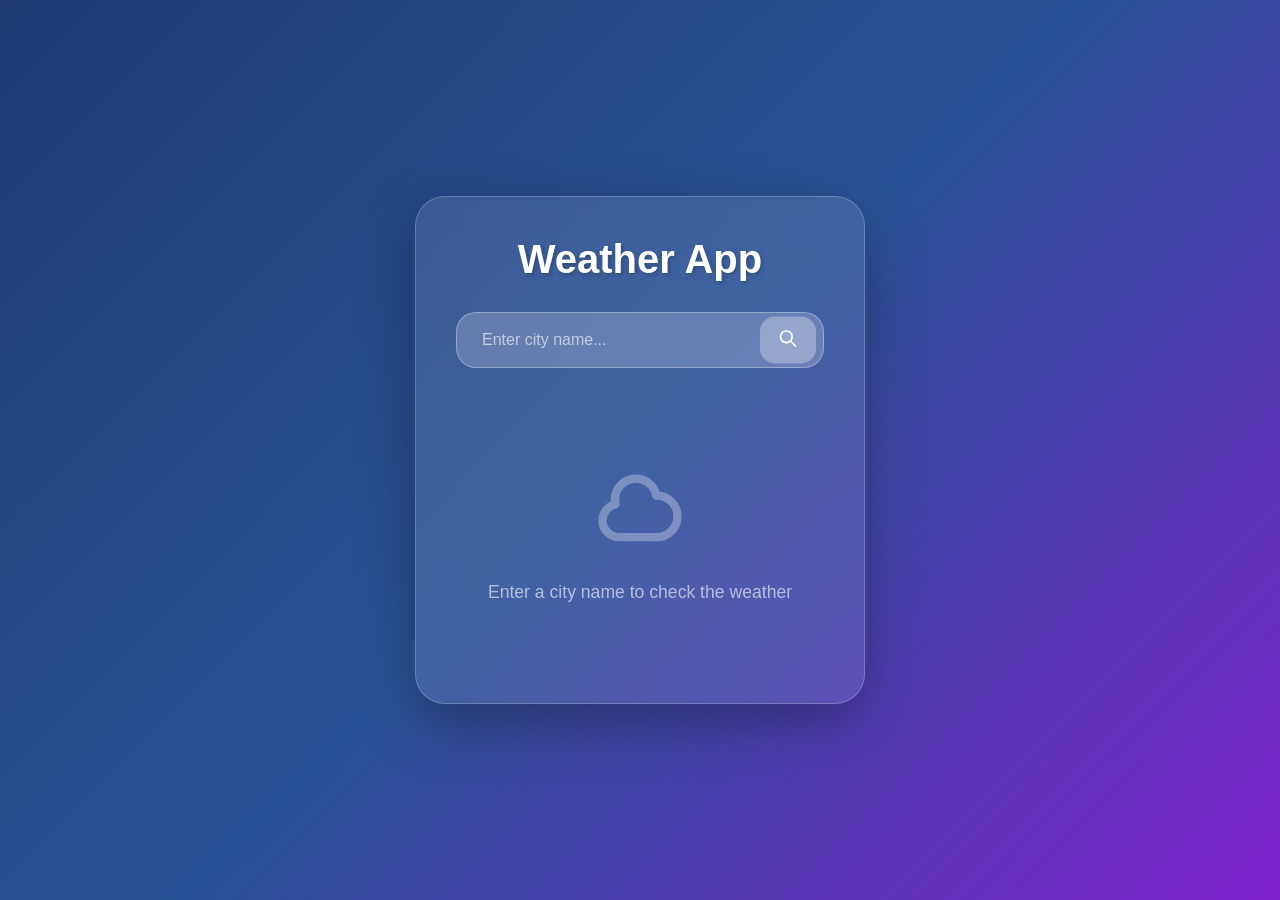
==== index.html @ 27df750b "Add Weather App project" ====
<!DOCTYPE html>
<html lang="en">
<head>
    <meta charset="UTF-8">
    <meta name="viewport" content="width=device-width, initial-scale=1.0">
    <link rel="stylesheet" href="css/style.css">
    <link rel="icon" type="image/png" href="assets/icon.png">
    <title>Weather App</title>
</head>
<body>
    <div class="container">
        <h1>Weather App</h1>
        
        <div class="search-box">
            <input type="text" id="cityInput" placeholder="Enter city name..." />
            <button id="searchBtn">
                <svg fill="none" stroke="currentColor" viewBox="0 0 24 24">
                    <path stroke-linecap="round" stroke-linejoin="round" stroke-width="2" d="M21 21l-6-6m2-5a7 7 0 11-14 0 7 7 0 0114 0z"></path>
                </svg>
            </button>
        </div>

        <div class="error" id="errorMsg"></div>
        <div class="loader" id="loader"></div>

        <div class="weather-info" id="weatherInfo">
            <div class="location">
                <h2 id="cityName"></h2>
            </div>
            
            <div class="weather-icon">
                <img id="weatherIcon" src="" alt="Weather Icon" />
            </div>

            <div class="temperature">
                <h1 id="temp"></h1>
            </div>

            <div class="description" id="description"></div>

            <div class="details">
                <div class="detail-card">
                    <div class="label">
                        <svg width="20" height="20" viewBox="0 0 24 24" fill="currentColor">
                            <path d="M12 2.69l5.66 5.66a8 8 0 1 1-11.31 0z"/>
                        </svg>
                        Humidity
                    </div>
                    <div class="value" id="humidity"></div>
                </div>
                <div class="detail-card">
                    <div class="label">
                        <svg width="20" height="20" viewBox="0 0 24 24" fill="none" stroke="currentColor" stroke-width="2">
                            <path d="M9.59 4.59A2 2 0 1 1 11 8H2m10.59 11.41A2 2 0 1 0 14 16H2m15.73-8.27A2.5 2.5 0 1 1 19.5 12H2"/>
                        </svg>
                        Wind Speed
                    </div>
                    <div class="value" id="windSpeed"></div>
                </div>
                <div class="detail-card">
                    <div class="label">
                        <svg width="20" height="20" viewBox="0 0 24 24" fill="none" stroke="currentColor" stroke-width="2">
                            <circle cx="12" cy="12" r="10"/>
                            <path d="M12 6v6l4 2"/>
                        </svg>
                        Pressure
                    </div>
                    <div class="value" id="pressure"></div>
                </div>
                <div class="detail-card">
                    <div class="label">
                        <svg width="20" height="20" viewBox="0 0 24 24" fill="none" stroke="currentColor" stroke-width="2">
                            <path d="M1 12s4-8 11-8 11 8 11 8-4 8-11 8-11-8-11-8z"/>
                            <circle cx="12" cy="12" r="3"/>
                        </svg>
                        Visibility
                    </div>
                    <div class="value" id="visibility"></div>
                </div>
            </div>

            <div class="extra-info">
                <div>
                    <div class="label">Feels Like</div>
                    <div class="value" id="feelsLike"></div>
                </div>
                <div>
                    <div class="label">UV Index</div>
                    <div class="value" id="uvIndex"></div>
                </div>
            </div>
        </div>

        <div class="placeholder" id="placeholder">
            <svg fill="none" stroke="currentColor" viewBox="0 0 24 24">
                <path stroke-linecap="round" stroke-linejoin="round" stroke-width="2" d="M3 15a4 4 0 004 4h9a5 5 0 10-.1-9.999 5.002 5.002 0 10-9.78 2.096A4.001 4.001 0 003 15z"></path>
            </svg>
            <p>Enter a city name to check the weather</p>
        </div>
    </div>

    <script src="js/app.js"></script>
</body>
</html>
---- css/style.css ----
* {
            margin: 0;
            padding: 0;
            box-sizing: border-box;
        }

        body {
            font-family: 'Segoe UI', Tahoma, Geneva, Verdana, sans-serif;
            min-height: 100vh;
            background: linear-gradient(135deg, #1e3c72 0%, #2a5298 50%, #7e22ce 100%);
            display: flex;
            justify-content: center;
            align-items: center;
            padding: 20px;
        }

        .container {
            background: rgba(255, 255, 255, 0.1);
            backdrop-filter: blur(20px);
            border-radius: 30px;
            padding: 40px;
            width: 100%;
            max-width: 450px;
            box-shadow: 0 20px 60px rgba(0, 0, 0, 0.3);
            border: 1px solid rgba(255, 255, 255, 0.2);
        }

        h1 {
            color: white;
            text-align: center;
            font-size: 2.5rem;
            margin-bottom: 30px;
            text-shadow: 2px 2px 4px rgba(0, 0, 0, 0.2);
        }

        .search-box {
            position: relative;
            margin-bottom: 30px;
        }

        #cityInput {
            width: 100%;
            padding: 18px 60px 18px 25px;
            border-radius: 20px;
            border: 1px solid rgba(255, 255, 255, 0.3);
            background: rgba(255, 255, 255, 0.2);
            color: white;
            font-size: 16px;
            outline: none;
            transition: all 0.3s;
        }

        #cityInput::placeholder {
            color: rgba(255, 255, 255, 0.6);
        }

        #cityInput:focus {
            background: rgba(255, 255, 255, 0.25);
            border-color: rgba(255, 255, 255, 0.5);
        }

        #searchBtn {
            position: absolute;
            right: 8px;
            top: 50%;
            transform: translateY(-50%);
            background: rgba(255, 255, 255, 0.3);
            border: none;
            padding: 12px 18px;
            border-radius: 15px;
            cursor: pointer;
            transition: all 0.3s;
        }

        #searchBtn:hover {
            background: rgba(255, 255, 255, 0.4);
        }

        #searchBtn svg {
            width: 20px;
            height: 20px;
            stroke: white;
        }

        .error {
            background: rgba(239, 68, 68, 0.2);
            border: 1px solid rgba(239, 68, 68, 0.5);
            color: white;
            padding: 15px;
            border-radius: 15px;
            text-align: center;
            margin-bottom: 20px;
            display: none;
        }

        .loader {
            border: 4px solid rgba(255, 255, 255, 0.3);
            border-top: 4px solid white;
            border-radius: 50%;
            width: 60px;
            height: 60px;
            animation: spin 1s linear infinite;
            margin: 50px auto;
            display: none;
        }

        @keyframes spin {
            0% { transform: rotate(0deg); }
            100% { transform: rotate(360deg); }
        }

        .weather-info {
            display: none;
        }

        .location {
            text-align: center;
            color: white;
            margin-bottom: 20px;
        }

        .location h2 {
            font-size: 2rem;
            margin-bottom: 10px;
        }

        .weather-icon {
            text-align: center;
            margin: 20px 0;
        }

        .weather-icon img {
            width: 120px;
            height: 120px;
            filter: drop-shadow(0 0 10px rgba(255, 255, 255, 0.3));
        }

        .temperature {
            text-align: center;
            color: white;
            margin-bottom: 10px;
        }

        .temperature h1 {
            font-size: 4rem;
            margin: 0;
        }

        .description {
            text-align: center;
            color: rgba(255, 255, 255, 0.8);
            font-size: 1.3rem;
            text-transform: capitalize;
            margin-bottom: 30px;
        }

        .details {
            display: grid;
            grid-template-columns: repeat(2, 1fr);
            gap: 15px;
            margin-bottom: 20px;
        }

        .detail-card {
            background: rgba(255, 255, 255, 0.1);
            padding: 20px;
            border-radius: 15px;
            border: 1px solid rgba(255, 255, 255, 0.2);
        }

        .detail-card .label {
            color: rgba(255, 255, 255, 0.7);
            font-size: 0.9rem;
            margin-bottom: 8px;
            display: flex;
            align-items: center;
            gap: 8px;
        }

        .detail-card .label svg {
            stroke: #60a5fa;
        }

        .detail-card .value {
            color: white;
            font-size: 1.5rem;
            font-weight: bold;
        }

        .extra-info {
            background: rgba(255, 255, 255, 0.1);
            padding: 20px;
            border-radius: 15px;
            border: 1px solid rgba(255, 255, 255, 0.2);
            display: flex;
            justify-content: space-around;
            align-items: center;
        }

        .extra-info div {
            text-align: center;
        }

        .extra-info .label {
            color: rgba(255, 255, 255, 0.7);
            font-size: 0.85rem;
            margin-bottom: 5px;
        }

        .extra-info .value {
            color: white;
            font-size: 1.2rem;
            font-weight: bold;
        }

        .placeholder {
            text-align: center;
            padding: 60px 20px;
            display: block;
        }

        .placeholder svg {
            width: 100px;
            height: 100px;
            stroke: rgba(255, 255, 255, 0.3);
            margin: 0 auto 20px;
        }

        .placeholder p {
            color: rgba(255, 255, 255, 0.6);
            font-size: 1.1rem;
        }
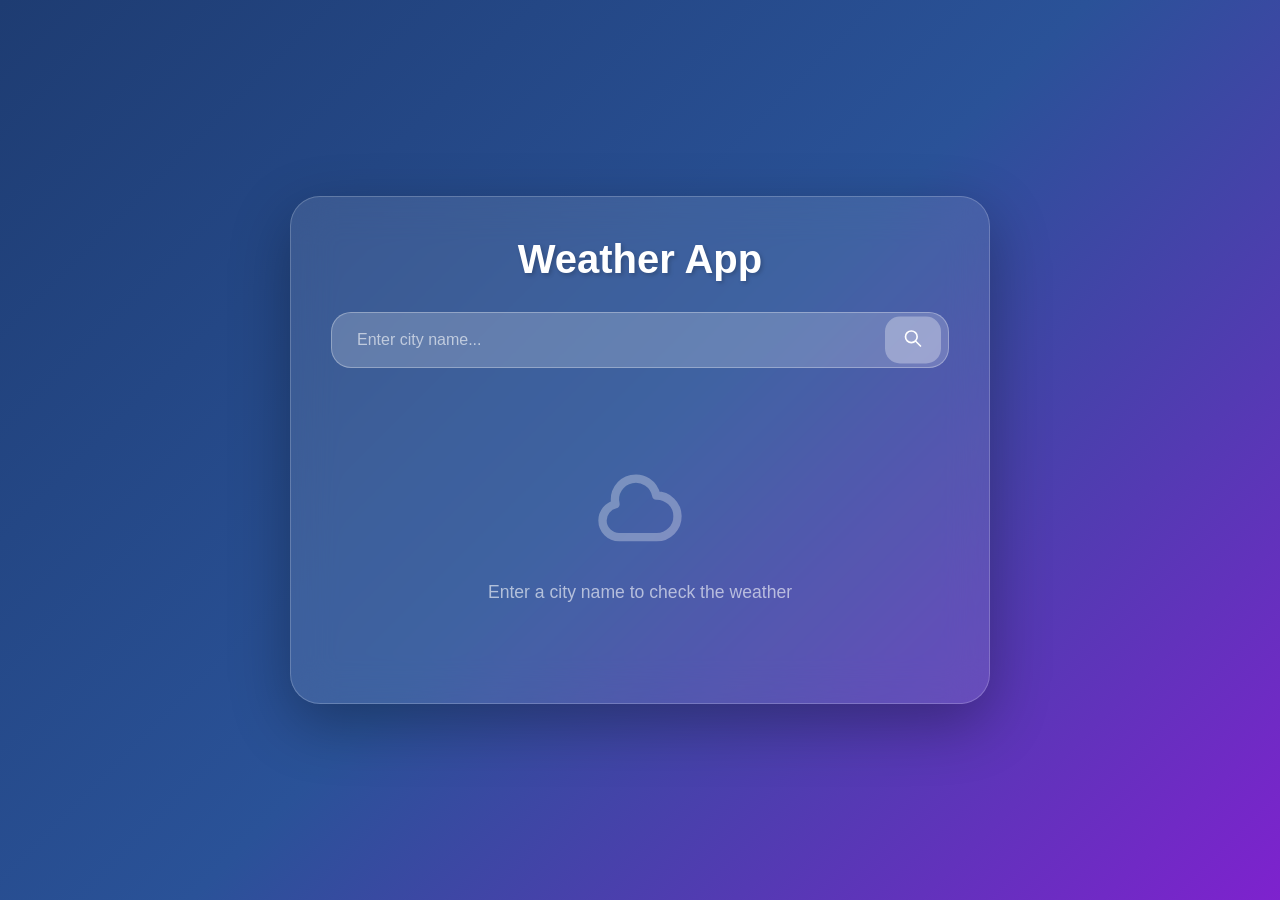
==== commit 17c73429: "add icon svg" ====
--- a/index.html
+++ b/index.html
@@ -4,7 +4,7 @@
     <meta charset="UTF-8">
     <meta name="viewport" content="width=device-width, initial-scale=1.0">
     <link rel="stylesheet" href="css/style.css">
-    <link rel="icon" type="image/png" href="assets/icon.png">
+    <link rel="icon" type="image/svg" href="asset/icon.svg">
     <title>Weather App</title>
 </head>
 <body>
--- a/css/style.css
+++ b/css/style.css
@@ -20,7 +20,8 @@
             border-radius: 30px;
             padding: 40px;
             width: 100%;
-            max-width: 450px;
+            min-width: 390px;
+            max-width: 700px;
             box-shadow: 0 20px 60px rgba(0, 0, 0, 0.3);
             border: 1px solid rgba(255, 255, 255, 0.2);
         }
@@ -229,4 +230,4 @@
         .placeholder p {
             color: rgba(255, 255, 255, 0.6);
             font-size: 1.1rem;
-        }+        }
